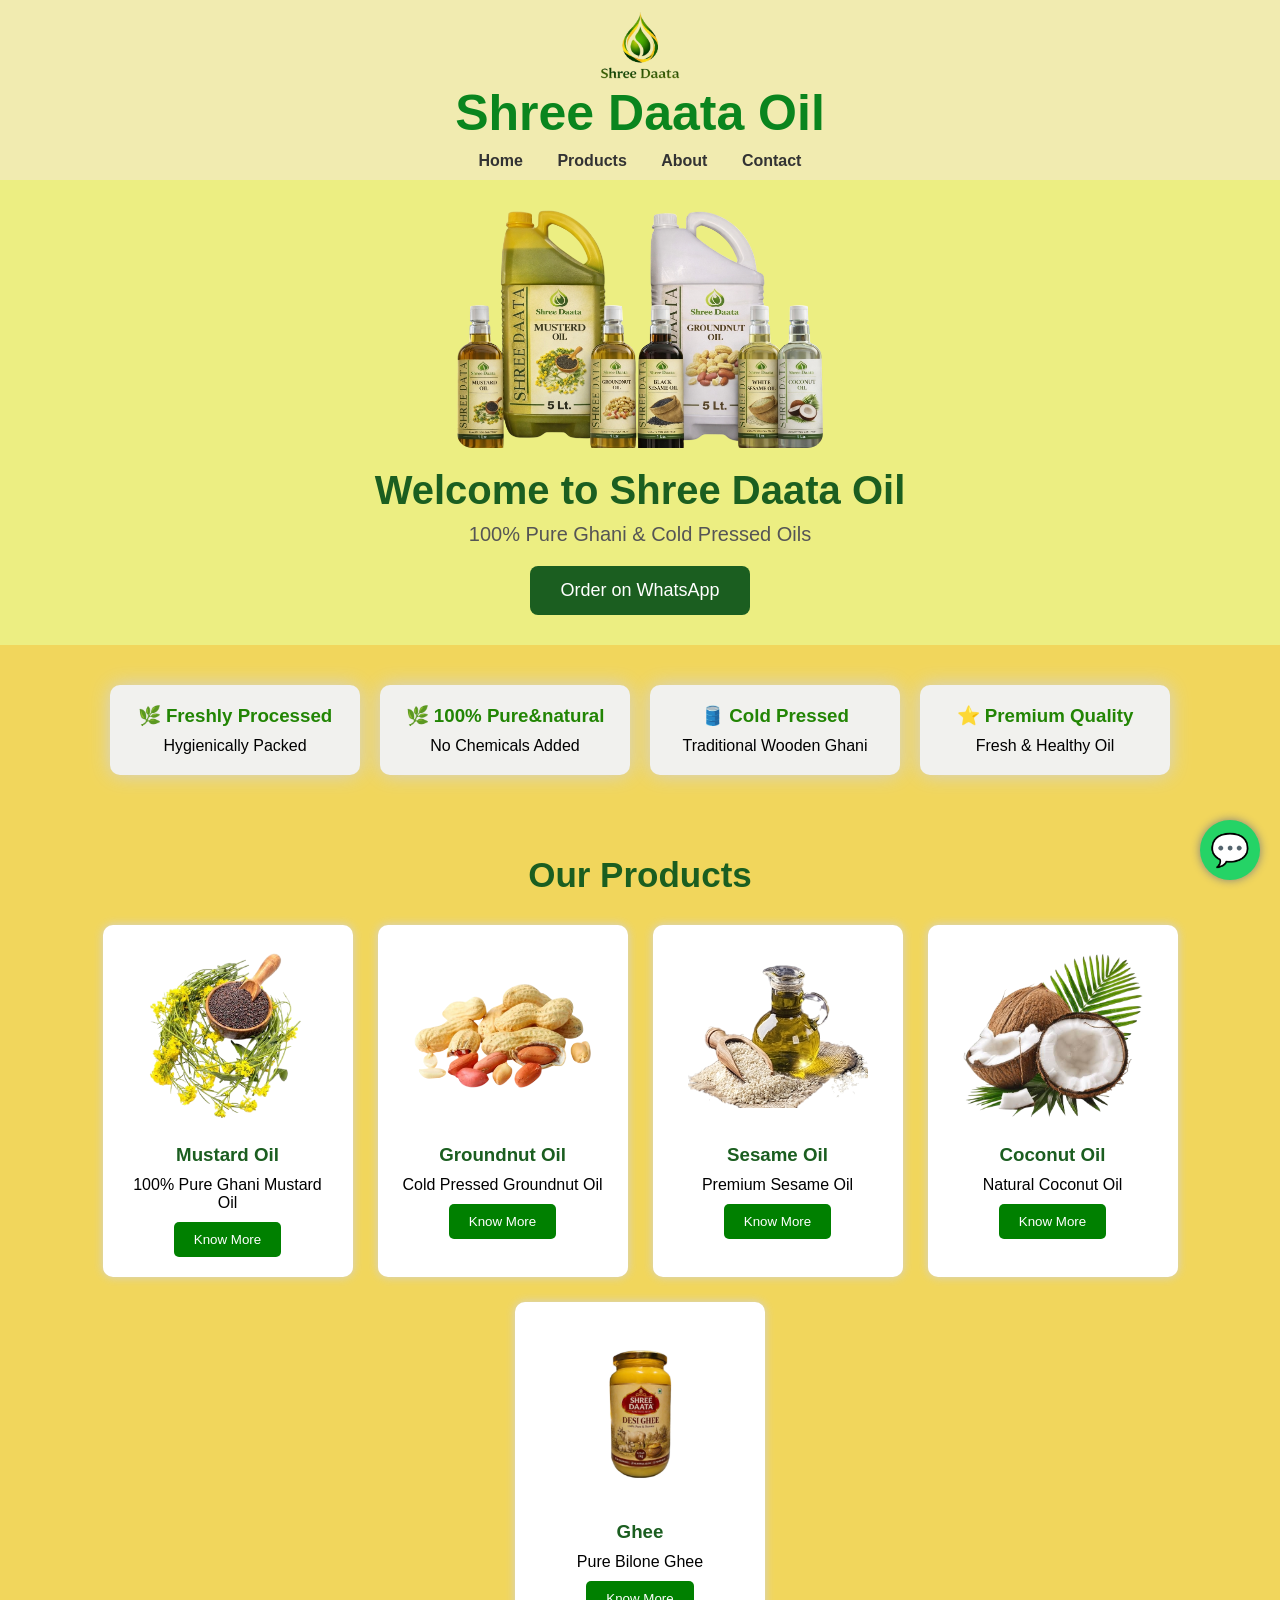
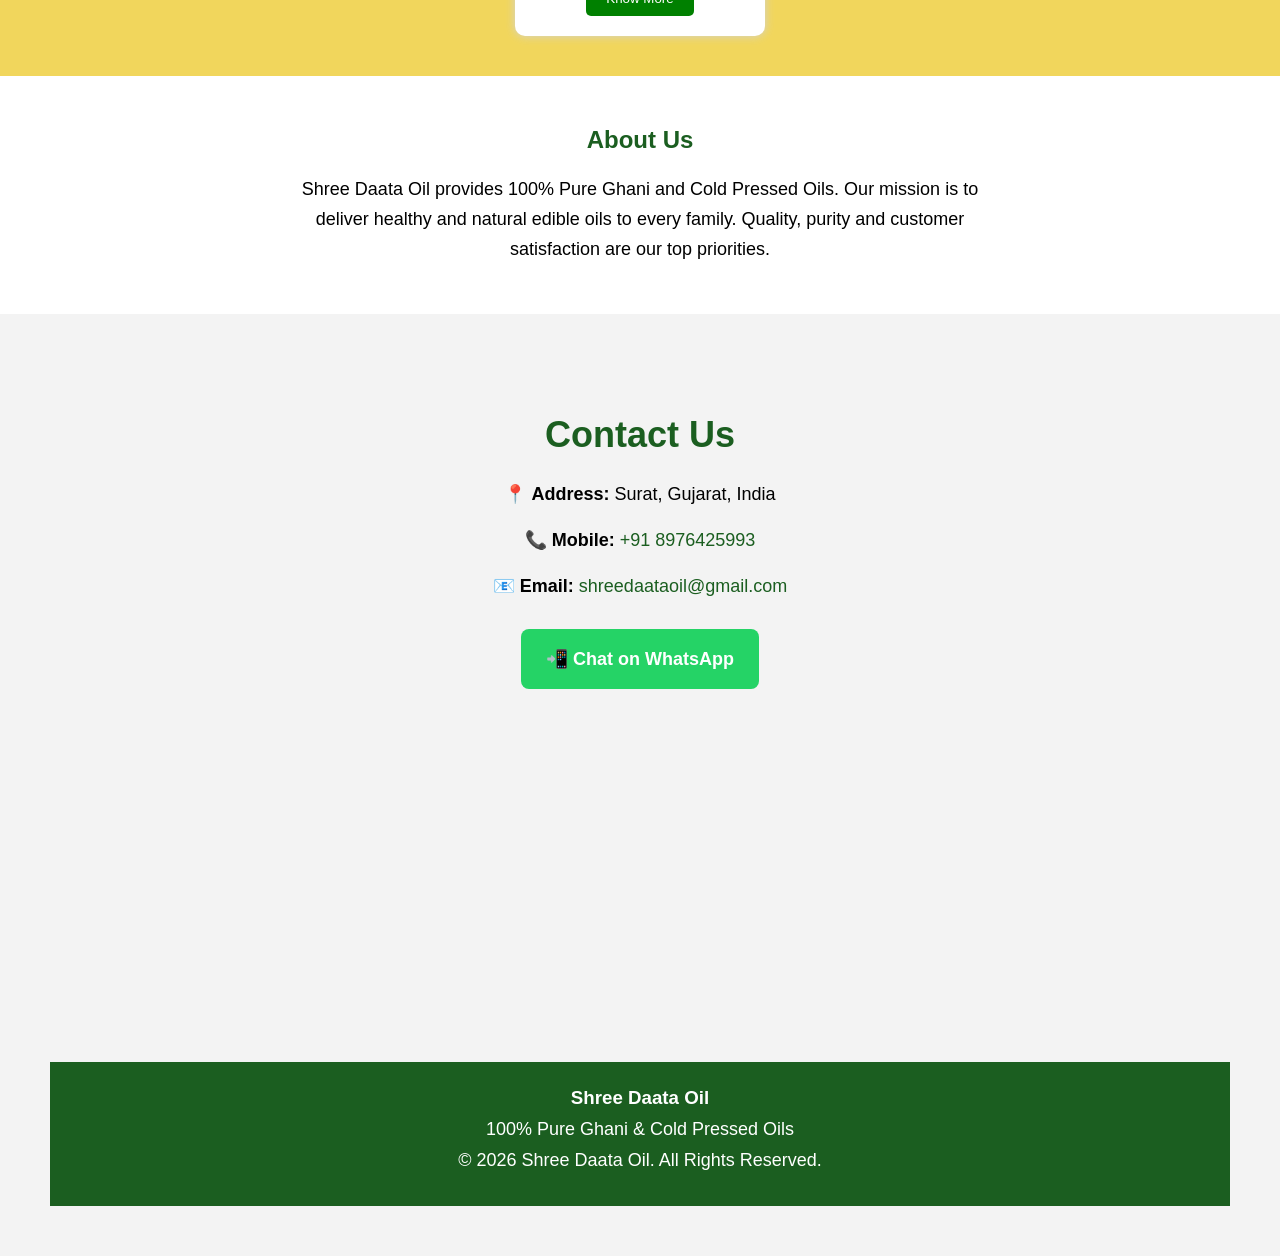
==== index.html @ 51a19f72 "Rename INDEX.HTML to index.html" ====
<!DOCTYPE html>
<html lang="en">
<head>

<meta charset="UTF-8">
<meta name="viewport" content="width=device-width, initial-scale=1.0">

<title>Shree Daata Oil</title>

<style>

*{
margin:0;
padding:0;
box-sizing:border-box;
font-family:Arial,sans-serif;
}

body{
background:#f1d65c;
}

/* Header */

header{
background:rgb(241, 235, 176);
padding:10px 20px;
text-align:center;
box-shadow:0 2px 10 px
rgba(0,0,0,.2)
}

.logo{
width:80px;
display:block;
margin:0 auto;
}
nav{
    margin-top:10px;
text-align:center;
}

header h1{
color:#0a851e;
margin:5px 0;
color:1b5e20;
font-size:50px;
}

nav a{
text-decoration:none;
margin:15px;
color:#333;
font-weight:bold;
transition:.3s;
}

nav a:hover{
color:green;
}

/* Hero Banner */

.hero{
text-align:center;
padding:30px;
background:#ecee82;
}

.banner{
width:30%;
max-height:250px;
object-fit:cover;
border-radius:15px;
display:block;
margin:auto;
}

.hero h2{
margin-top:20px;
font-size:40px;
color:#1b5e20;
}

.hero p{
margin-top:10px;
font-size:20px;
color:#555;
}

.btn{
display:inline-block;
margin-top:20px;
padding:14px 30px;
background:#1b5e20;
color:white;
text-decoration:none;
border-radius:8px;
font-size:18px;
transition:.3s;
}

.btn:hover{
background:#db611a;
}

/* Features */

.features{
display:flex;
justify-content:center;
flex-wrap:wrap;
gap:20px;
padding:40px;
}

.feature{
width:250px;
background:rgb(241, 241, 238);
padding:20px;
border-radius:10px;
text-align:center;
box-shadow:0 0 20px lightgray;
transition:.3s;
}

.feature:hover{
transform:translateY(-10px);
}

.feature h3{
color:rgb(34, 133, 4);
margin-bottom:10px;
}

/* Products */

.products{
padding:40px;
text-align:center;
}

.products h2{
font-size:35px;
margin-bottom:30px;
color:#1b5e20;
}

.product-container{
display:flex;
justify-content:center;
flex-wrap:wrap;
gap:25px;
}

.product-box{
width:250px;
background:white;
padding:20px;
border-radius:10px;
box-shadow:0 0 10px lightgray;
transition:.3s;
}

.product-box:hover{
transform:scale(1.05);
}

.product-box img{
width:180px;
height:180px;
object-fit:contain;
}

.product-box h3{
margin-top:15px;
color:#1b5e20;
}

.product-box p{
margin:10px 0;
}

.buy{
background:green;
color:white;
padding:10px 20px;
border:none;
border-radius:5px;
cursor:pointer;
}

.buy:hover{
background:#0d3d14;
}
.contact{
    padding:60px 20px;
    text-align:center;
    background:#f8f8f8;
}

.contact h2{
    color:#1b5e20;
    font-size:36px;
}

.contact-box{
    max-width:700px;
    margin:auto;
    font-size:20px;
    line-height:2;
}

.contact-box a{
    text-decoration:none;
    color:#1b5e20;
}

.whatsapp-btn{
    display:inline-block;
    background:#25D366;
    color:white !important;
    padding:12px 25px;
    border-radius:8px;
    margin-top:15px;
    font-weight:bold;
}
</style>
</head>

<body>

<header>

<img src="logo.png" class="logo"alt="shree daata logo">

<h1>Shree Daata Oil</h1>

<nav>
<a href="#">Home</a>
<a href="#products">Products</a>
<a href="#about">About</a>
<a href="#contact">Contact</a>
</nav>

</header>

<section class="hero">

<img src="banner.png" class="banner">

<h2>Welcome to Shree Daata Oil</h2>

<p>100% Pure Ghani & Cold Pressed Oils</p>

<a href="https://wa.me/918976425993" class="btn">
Order on WhatsApp
</a>

</section>

<section class="features">

    <div class="feature">
<h3>🌿 Freshly Processed</h3>
<p>Hygienically Packed</p>
</div>


<div class="feature">
<h3>🌿 100% Pure&natural</h3>
<p>No Chemicals Added</p>
</div>

<div class="feature">
<h3>🛢️ Cold Pressed</h3>
<p>Traditional Wooden Ghani</p>
</div>

<div class="feature">
<h3>⭐ Premium Quality</h3>
<p>Fresh & Healthy Oil</p>
</div>

</section>

<section class="products" id="products">

<h2>Our Products</h2>

<div class="product-container">

<div class="product-box">
<img src="mustard.png">
<h3>Mustard Oil</h3>
<p>100% Pure Ghani Mustard Oil</p>
<button class="buy" onclick="openPopup('Mustard Oil','100% Pure Ghani Mustard Oil','mustard.png')">
    Know More
</button>
</div>

<div class="product-box">
<img src="groundnut.png">
<h3>Groundnut Oil</h3>
<p>Cold Pressed Groundnut Oil</p>
<button class="buy" onclick="openPopup('Groundnut Oil','coal pressed groundnut Oil','groundnut.png')">
    Know More
</button>
</div>

<div class="product-box">
<img src="sesame.png">
<h3>Sesame Oil</h3>
<p>Premium Sesame Oil</p>
<button class="buy" onclick="openPopup('Sesame Oil','100% Pure Premium Sesame Oil','sesame.png')">
    Know More
</button>
</div>

<div class="product-box">
<img src="coconut.png">
<h3>Coconut Oil</h3>
<p>Natural Coconut Oil</p>
<button class="buy" onclick="openPopup('Coconut Oil','Natural Coconut Oil','coconut.png')">
    Know More
</button>
</div>

<div class="product-box">
<img src="ghee2.png">
<h3> Ghee</h3>
<p>Pure Bilone Ghee</p>
<button class="buy" onclick="openPopup('Mustard Oil','100% Pure Ghani Mustard Oil','mustard.png')">
    Know More
</button>
</div>

</div>

</section>
<section class="about" id="about">

<h2>About Us</h2>

<p>
Shree Daata Oil provides 100% Pure Ghani and Cold Pressed Oils.
Our mission is to deliver healthy and natural edible oils to every family.
Quality, purity and customer satisfaction are our top priorities.
</p>

</section>

<section class="contact" id="contact">
<!-- Contact Us -->
<section id="contact" class="contact">

    <h2>Contact Us</h2>

    <div class="contact-box">

        <p>📍 <b>Address:</b> Surat, Gujarat, India</p>

        <p>📞 <b>Mobile:</b>
            <a href="tel:+918976425993">+91 8976425993</a>
        </p>

        <p>📧 <b>Email:</b>
            <a href="mailto:shreedaataoil@gmail.com">
                shreedaataoil@gmail.com
            </a>
        </p>

        <p>
            <a href="https://wa.me/918976425993" class="whatsapp-btn">
                📲 Chat on WhatsApp
            </a>
        </p>

        <iframe
            src="https://www.google.com/maps?q=Surat,Gujarat&output=embed"
            width="100%"
            height="300"
            style="border:0;border-radius:10px;"
            allowfullscreen=""
            loading="lazy">
        </iframe>

    </div>

</section>

<footer>

<h3>Shree Daata Oil</h3>

<p>100% Pure Ghani & Cold Pressed Oils</p>

<p>© 2026 Shree Daata Oil. All Rights Reserved.</p>

</footer>

<!-- Floating WhatsApp Button -->

<a href="https://wa.me/918976425993"
class="whatsapp-float"
target="_blank">

💬

</a>

<style>

.about{
padding:50px;
background:white;
text-align:center;
}

.about h2{
color:#1b5e20;
margin-bottom:20px;
}

.about p{
max-width:700px;
margin:auto;
line-height:30px;
font-size:18px;
}

.contact{
padding:50px;
background:#f3f3f3;
text-align:center;
}

.contact h2{
color:#1b5e20;
margin-bottom:20px;
}

.contact p{
font-size:18px;
margin:10px;
}

footer{
background:#1b5e20;
color:white;
text-align:center;
padding:25px;
}

.whatsapp-float{
position:fixed;
bottom:20px;
right:20px;
background:#25D366;
width:60px;
height:60px;
border-radius:50%;
display:flex;
justify-content:center;
align-items:center;
font-size:32px;
text-decoration:none;
color:white;
box-shadow:0 0 10px gray;
}

.whatsapp-float:hover{
transform:scale(1.1);
}
/* ===== Product Popup ===== */

.popup{
    display:none;
    position:fixed;
    left:0;
    top:0;
    width:100%;
    height:100%;
    background:rgba(0,0,0,0.7);
    z-index:999;
}

.popup-content{
    background:#fff;
    width:400px;
    max-width:90%;
    margin:60px auto;
    padding:25px;
    border-radius:15px;
    text-align:center;
    position:relative;
    box-shadow:0 0 20px rgba(0,0,0,0.3);
}

.popup-content img{
    width:220px;
    margin-bottom:15px;
}

.popup-content h2{
    color:#1b5e20;
    margin-bottom:10px;
}

.popup-content p{
    font-size:18px;
    color:#555;
}

.popup-content ul{
    list-style:none;
    padding:0;
}

.popup-content ul li{
    padding:6px;
    font-size:17px;
}

.close{
    position:absolute;
    top:10px;
    right:20px;
    font-size:35px;
    cursor:pointer;
    color:red;
}

#popup-whatsapp{
    display:inline-block;
    background:#25D366;
    color:white;
    text-decoration:none;
    padding:12px 25px;
    border-radius:8px;
    margin-top:15px;
    font-weight:bold;
}

#popup-whatsapp:hover{
    background:#1fa851;
}/* ===== Product Popup ===== */

.popup{
    display:none;
    position:fixed;
    left:0;
    top:0;
    width:100%;
    height:100%;
    background:rgba(0,0,0,0.7);
    z-index:999;
}

.popup-content{
    background:#fff;
    width:400px;
    max-width:90%;
    margin:60px auto;
    padding:25px;
    border-radius:15px;
    text-align:center;
    position:relative;
    box-shadow:0 0 20px rgba(0,0,0,0.3);
}

.popup-content img{
    width:220px;
    margin-bottom:15px;
}

.popup-content h2{
    color:#1b5e20;
    margin-bottom:10px;
}

.popup-content p{
    font-size:18px;
    color:#555;
}

.popup-content ul{
    list-style:none;
    padding:0;
}

.popup-content ul li{
    padding:6px;
    font-size:17px;
}

.close{
    position:absolute;
    top:10px;
    right:20px;
    font-size:35px;
    cursor:pointer;
    color:red;
}

#popup-whatsapp{
    display:inline-block;
    background:#25D366;
    color:white;
    text-decoration:none;
    padding:12px 25px;
    border-radius:8px;
    margin-top:15px;
    font-weight:bold;
}

#popup-whatsapp:hover{
    background:#1fa851;
}
</style>
<!-- Product Popup -->
<div id="popup" class="popup">

    <div class="popup-content">

        <span class="close" onclick="closePopup()">&times;</span>

        <img id="popup-img" src="" alt="Product">

        <h2 id="popup-title"></h2>

        <p id="popup-text"></p>

        <h3>Available Packs</h3>

        <ul>
            <li>500 ml</li>
            <li>1 Litre</li>
            <li>5 Litre</li>
            <li>15 Kg Tin</li>
        </ul>

        <a id="popup-whatsapp"
           href="#"
           target="_blank"
           class="buy">
           Order on WhatsApp
        </a>

    </div>

</div>
<script>
function openPopup(title, text, image){

    document.getElementById("popup").style.display="block";

    document.getElementById("popup-title").innerHTML=title;

    document.getElementById("popup-text").innerHTML=text;

    document.getElementById("popup-img").src=image;

    document.getElementById("popup-whatsapp").href=
    "https://wa.me/918976425993?text=Hello, I want to order "+title;

}

function closePopup(){

    document.getElementById("popup").style.display="none";

}
</script>
</body>
</html>
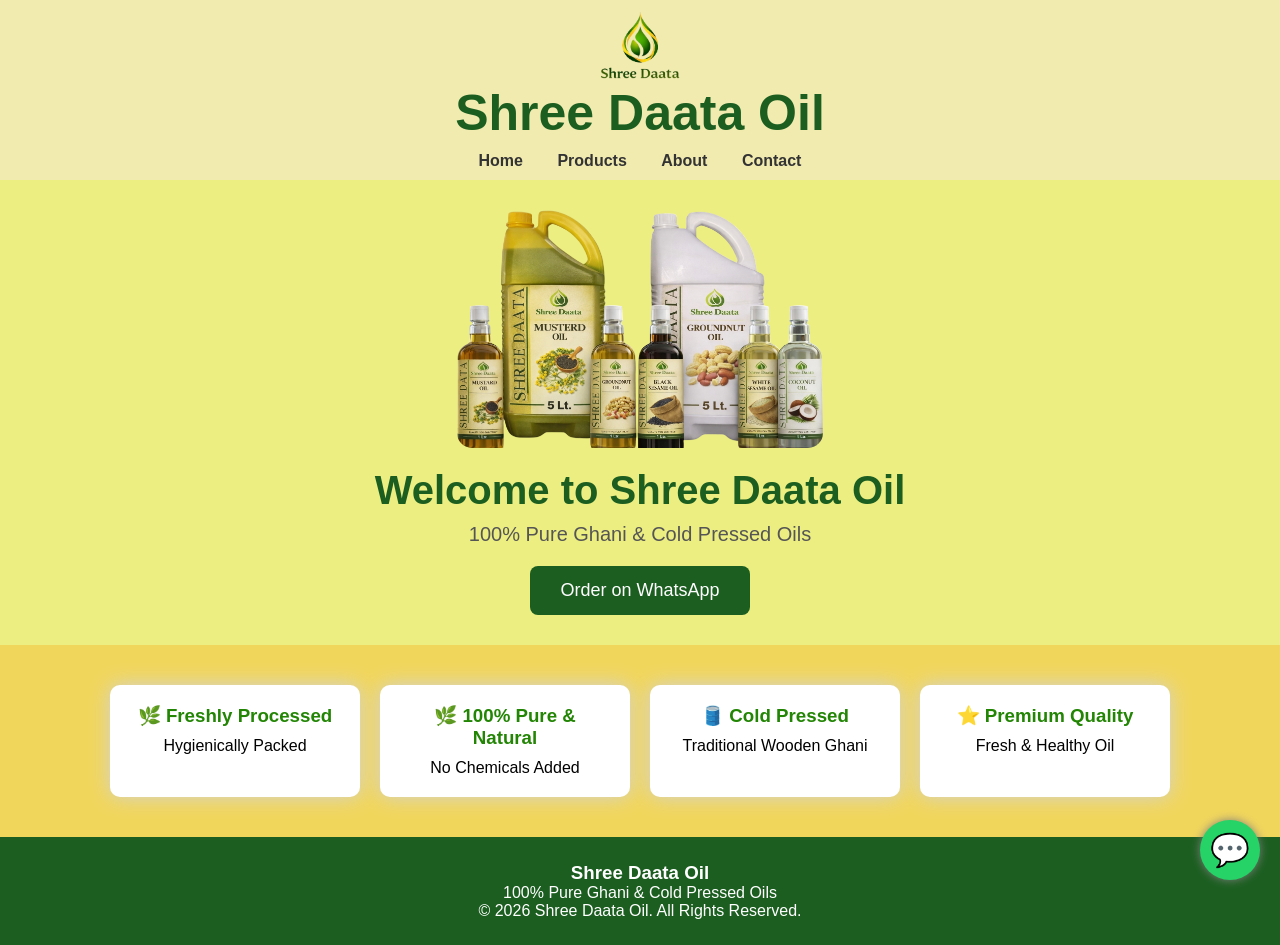
==== commit 209a1426: "Add files via upload" ====
--- a/index.html
+++ b/index.html
@@ -1,5 +1,6 @@
 <!DOCTYPE html>
 <html lang="en">
+
 <head>
 
 <meta charset="UTF-8">
@@ -7,244 +8,30 @@
 
 <title>Shree Daata Oil</title>
 
-<style>
+<link rel="stylesheet" href="style.css">
 
-*{
-margin:0;
-padding:0;
-box-sizing:border-box;
-font-family:Arial,sans-serif;
-}
-
-body{
-background:#f1d65c;
-}
-
-/* Header */
-
-header{
-background:rgb(241, 235, 176);
-padding:10px 20px;
-text-align:center;
-box-shadow:0 2px 10 px
-rgba(0,0,0,.2)
-}
-
-.logo{
-width:80px;
-display:block;
-margin:0 auto;
-}
-nav{
-    margin-top:10px;
-text-align:center;
-}
-
-header h1{
-color:#0a851e;
-margin:5px 0;
-color:1b5e20;
-font-size:50px;
-}
-
-nav a{
-text-decoration:none;
-margin:15px;
-color:#333;
-font-weight:bold;
-transition:.3s;
-}
-
-nav a:hover{
-color:green;
-}
-
-/* Hero Banner */
-
-.hero{
-text-align:center;
-padding:30px;
-background:#ecee82;
-}
-
-.banner{
-width:30%;
-max-height:250px;
-object-fit:cover;
-border-radius:15px;
-display:block;
-margin:auto;
-}
-
-.hero h2{
-margin-top:20px;
-font-size:40px;
-color:#1b5e20;
-}
-
-.hero p{
-margin-top:10px;
-font-size:20px;
-color:#555;
-}
-
-.btn{
-display:inline-block;
-margin-top:20px;
-padding:14px 30px;
-background:#1b5e20;
-color:white;
-text-decoration:none;
-border-radius:8px;
-font-size:18px;
-transition:.3s;
-}
-
-.btn:hover{
-background:#db611a;
-}
-
-/* Features */
-
-.features{
-display:flex;
-justify-content:center;
-flex-wrap:wrap;
-gap:20px;
-padding:40px;
-}
-
-.feature{
-width:250px;
-background:rgb(241, 241, 238);
-padding:20px;
-border-radius:10px;
-text-align:center;
-box-shadow:0 0 20px lightgray;
-transition:.3s;
-}
-
-.feature:hover{
-transform:translateY(-10px);
-}
-
-.feature h3{
-color:rgb(34, 133, 4);
-margin-bottom:10px;
-}
-
-/* Products */
-
-.products{
-padding:40px;
-text-align:center;
-}
-
-.products h2{
-font-size:35px;
-margin-bottom:30px;
-color:#1b5e20;
-}
-
-.product-container{
-display:flex;
-justify-content:center;
-flex-wrap:wrap;
-gap:25px;
-}
-
-.product-box{
-width:250px;
-background:white;
-padding:20px;
-border-radius:10px;
-box-shadow:0 0 10px lightgray;
-transition:.3s;
-}
-
-.product-box:hover{
-transform:scale(1.05);
-}
-
-.product-box img{
-width:180px;
-height:180px;
-object-fit:contain;
-}
-
-.product-box h3{
-margin-top:15px;
-color:#1b5e20;
-}
-
-.product-box p{
-margin:10px 0;
-}
-
-.buy{
-background:green;
-color:white;
-padding:10px 20px;
-border:none;
-border-radius:5px;
-cursor:pointer;
-}
-
-.buy:hover{
-background:#0d3d14;
-}
-.contact{
-    padding:60px 20px;
-    text-align:center;
-    background:#f8f8f8;
-}
-
-.contact h2{
-    color:#1b5e20;
-    font-size:36px;
-}
-
-.contact-box{
-    max-width:700px;
-    margin:auto;
-    font-size:20px;
-    line-height:2;
-}
-
-.contact-box a{
-    text-decoration:none;
-    color:#1b5e20;
-}
-
-.whatsapp-btn{
-    display:inline-block;
-    background:#25D366;
-    color:white !important;
-    padding:12px 25px;
-    border-radius:8px;
-    margin-top:15px;
-    font-weight:bold;
-}
-</style>
 </head>
 
 <body>
+    <header>
 
-<header>
-
-<img src="logo.png" class="logo"alt="shree daata logo">
+<img src="logo.png" class="logo">
 
 <h1>Shree Daata Oil</h1>
 
 <nav>
-<a href="#">Home</a>
-<a href="#products">Products</a>
-<a href="#about">About</a>
-<a href="#contact">Contact</a>
+
+<a href="index.html">Home</a>
+
+<a href="products.html">Products</a>
+
+<a href="about.html">About</a>
+
+<a href="contact.html">Contact</a>
+
 </nav>
 
 </header>
-
 <section class="hero">
 
 <img src="banner.png" class="banner">
@@ -261,14 +48,13 @@
 
 <section class="features">
 
-    <div class="feature">
+<div class="feature">
 <h3>🌿 Freshly Processed</h3>
 <p>Hygienically Packed</p>
 </div>
 
-
 <div class="feature">
-<h3>🌿 100% Pure&natural</h3>
+<h3>🌿 100% Pure & Natural</h3>
 <p>No Chemicals Added</p>
 </div>
 
@@ -283,112 +69,6 @@
 </div>
 
 </section>
-
-<section class="products" id="products">
-
-<h2>Our Products</h2>
-
-<div class="product-container">
-
-<div class="product-box">
-<img src="mustard.png">
-<h3>Mustard Oil</h3>
-<p>100% Pure Ghani Mustard Oil</p>
-<button class="buy" onclick="openPopup('Mustard Oil','100% Pure Ghani Mustard Oil','mustard.png')">
-    Know More
-</button>
-</div>
-
-<div class="product-box">
-<img src="groundnut.png">
-<h3>Groundnut Oil</h3>
-<p>Cold Pressed Groundnut Oil</p>
-<button class="buy" onclick="openPopup('Groundnut Oil','coal pressed groundnut Oil','groundnut.png')">
-    Know More
-</button>
-</div>
-
-<div class="product-box">
-<img src="sesame.png">
-<h3>Sesame Oil</h3>
-<p>Premium Sesame Oil</p>
-<button class="buy" onclick="openPopup('Sesame Oil','100% Pure Premium Sesame Oil','sesame.png')">
-    Know More
-</button>
-</div>
-
-<div class="product-box">
-<img src="coconut.png">
-<h3>Coconut Oil</h3>
-<p>Natural Coconut Oil</p>
-<button class="buy" onclick="openPopup('Coconut Oil','Natural Coconut Oil','coconut.png')">
-    Know More
-</button>
-</div>
-
-<div class="product-box">
-<img src="ghee2.png">
-<h3> Ghee</h3>
-<p>Pure Bilone Ghee</p>
-<button class="buy" onclick="openPopup('Mustard Oil','100% Pure Ghani Mustard Oil','mustard.png')">
-    Know More
-</button>
-</div>
-
-</div>
-
-</section>
-<section class="about" id="about">
-
-<h2>About Us</h2>
-
-<p>
-Shree Daata Oil provides 100% Pure Ghani and Cold Pressed Oils.
-Our mission is to deliver healthy and natural edible oils to every family.
-Quality, purity and customer satisfaction are our top priorities.
-</p>
-
-</section>
-
-<section class="contact" id="contact">
-<!-- Contact Us -->
-<section id="contact" class="contact">
-
-    <h2>Contact Us</h2>
-
-    <div class="contact-box">
-
-        <p>📍 <b>Address:</b> Surat, Gujarat, India</p>
-
-        <p>📞 <b>Mobile:</b>
-            <a href="tel:+918976425993">+91 8976425993</a>
-        </p>
-
-        <p>📧 <b>Email:</b>
-            <a href="mailto:shreedaataoil@gmail.com">
-                shreedaataoil@gmail.com
-            </a>
-        </p>
-
-        <p>
-            <a href="https://wa.me/918976425993" class="whatsapp-btn">
-                📲 Chat on WhatsApp
-            </a>
-        </p>
-
-        <iframe
-            src="https://www.google.com/maps?q=Surat,Gujarat&output=embed"
-            width="100%"
-            height="300"
-            style="border:0;border-radius:10px;"
-            allowfullscreen=""
-            loading="lazy">
-        </iframe>
-
-    </div>
-
-</section>
-
 <footer>
 
 <h3>Shree Daata Oil</h3>
@@ -398,279 +78,12 @@
 <p>© 2026 Shree Daata Oil. All Rights Reserved.</p>
 
 </footer>
-
-<!-- Floating WhatsApp Button -->
-
 <a href="https://wa.me/918976425993"
 class="whatsapp-float"
 target="_blank">
+💬
+</a>
+<script src="script.js"></script>
 
-💬
-
-</a>
-
-<style>
-
-.about{
-padding:50px;
-background:white;
-text-align:center;
-}
-
-.about h2{
-color:#1b5e20;
-margin-bottom:20px;
-}
-
-.about p{
-max-width:700px;
-margin:auto;
-line-height:30px;
-font-size:18px;
-}
-
-.contact{
-padding:50px;
-background:#f3f3f3;
-text-align:center;
-}
-
-.contact h2{
-color:#1b5e20;
-margin-bottom:20px;
-}
-
-.contact p{
-font-size:18px;
-margin:10px;
-}
-
-footer{
-background:#1b5e20;
-color:white;
-text-align:center;
-padding:25px;
-}
-
-.whatsapp-float{
-position:fixed;
-bottom:20px;
-right:20px;
-background:#25D366;
-width:60px;
-height:60px;
-border-radius:50%;
-display:flex;
-justify-content:center;
-align-items:center;
-font-size:32px;
-text-decoration:none;
-color:white;
-box-shadow:0 0 10px gray;
-}
-
-.whatsapp-float:hover{
-transform:scale(1.1);
-}
-/* ===== Product Popup ===== */
-
-.popup{
-    display:none;
-    position:fixed;
-    left:0;
-    top:0;
-    width:100%;
-    height:100%;
-    background:rgba(0,0,0,0.7);
-    z-index:999;
-}
-
-.popup-content{
-    background:#fff;
-    width:400px;
-    max-width:90%;
-    margin:60px auto;
-    padding:25px;
-    border-radius:15px;
-    text-align:center;
-    position:relative;
-    box-shadow:0 0 20px rgba(0,0,0,0.3);
-}
-
-.popup-content img{
-    width:220px;
-    margin-bottom:15px;
-}
-
-.popup-content h2{
-    color:#1b5e20;
-    margin-bottom:10px;
-}
-
-.popup-content p{
-    font-size:18px;
-    color:#555;
-}
-
-.popup-content ul{
-    list-style:none;
-    padding:0;
-}
-
-.popup-content ul li{
-    padding:6px;
-    font-size:17px;
-}
-
-.close{
-    position:absolute;
-    top:10px;
-    right:20px;
-    font-size:35px;
-    cursor:pointer;
-    color:red;
-}
-
-#popup-whatsapp{
-    display:inline-block;
-    background:#25D366;
-    color:white;
-    text-decoration:none;
-    padding:12px 25px;
-    border-radius:8px;
-    margin-top:15px;
-    font-weight:bold;
-}
-
-#popup-whatsapp:hover{
-    background:#1fa851;
-}/* ===== Product Popup ===== */
-
-.popup{
-    display:none;
-    position:fixed;
-    left:0;
-    top:0;
-    width:100%;
-    height:100%;
-    background:rgba(0,0,0,0.7);
-    z-index:999;
-}
-
-.popup-content{
-    background:#fff;
-    width:400px;
-    max-width:90%;
-    margin:60px auto;
-    padding:25px;
-    border-radius:15px;
-    text-align:center;
-    position:relative;
-    box-shadow:0 0 20px rgba(0,0,0,0.3);
-}
-
-.popup-content img{
-    width:220px;
-    margin-bottom:15px;
-}
-
-.popup-content h2{
-    color:#1b5e20;
-    margin-bottom:10px;
-}
-
-.popup-content p{
-    font-size:18px;
-    color:#555;
-}
-
-.popup-content ul{
-    list-style:none;
-    padding:0;
-}
-
-.popup-content ul li{
-    padding:6px;
-    font-size:17px;
-}
-
-.close{
-    position:absolute;
-    top:10px;
-    right:20px;
-    font-size:35px;
-    cursor:pointer;
-    color:red;
-}
-
-#popup-whatsapp{
-    display:inline-block;
-    background:#25D366;
-    color:white;
-    text-decoration:none;
-    padding:12px 25px;
-    border-radius:8px;
-    margin-top:15px;
-    font-weight:bold;
-}
-
-#popup-whatsapp:hover{
-    background:#1fa851;
-}
-</style>
-<!-- Product Popup -->
-<div id="popup" class="popup">
-
-    <div class="popup-content">
-
-        <span class="close" onclick="closePopup()">&times;</span>
-
-        <img id="popup-img" src="" alt="Product">
-
-        <h2 id="popup-title"></h2>
-
-        <p id="popup-text"></p>
-
-        <h3>Available Packs</h3>
-
-        <ul>
-            <li>500 ml</li>
-            <li>1 Litre</li>
-            <li>5 Litre</li>
-            <li>15 Kg Tin</li>
-        </ul>
-
-        <a id="popup-whatsapp"
-           href="#"
-           target="_blank"
-           class="buy">
-           Order on WhatsApp
-        </a>
-
-    </div>
-
-</div>
-<script>
-function openPopup(title, text, image){
-
-    document.getElementById("popup").style.display="block";
-
-    document.getElementById("popup-title").innerHTML=title;
-
-    document.getElementById("popup-text").innerHTML=text;
-
-    document.getElementById("popup-img").src=image;
-
-    document.getElementById("popup-whatsapp").href=
-    "https://wa.me/918976425993?text=Hello, I want to order "+title;
-
-}
-
-function closePopup(){
-
-    document.getElementById("popup").style.display="none";
-
-}
-</script>
 </body>
-</html>
+</html>
--- a/style.css
+++ b/style.css
@@ -0,0 +1,345 @@
+*{
+margin:0;
+padding:0;
+box-sizing:border-box;
+font-family:Arial,sans-serif;
+}
+
+body{
+background:#f1d65c;
+}
+
+/* Header */
+
+header{
+background:rgb(241,235,176);
+padding:10px 20px;
+text-align:center;
+box-shadow:0 2px 10px rgba(0,0,0,.2);
+}
+
+.logo{
+width:80px;
+display:block;
+margin:0 auto;
+}
+
+header h1{
+color:#1b5e20;
+font-size:50px;
+margin:5px 0;
+}
+
+nav{
+margin-top:10px;
+text-align:center;
+}
+
+nav a{
+text-decoration:none;
+margin:15px;
+color:#333;
+font-weight:bold;
+transition:.3s;
+}
+
+nav a:hover{
+color:rgb(235, 44, 10);
+}
+
+/* Hero */
+
+.hero{
+text-align:center;
+padding:30px;
+background:#ecee82;
+}
+
+.banner{
+width:30%;
+max-height:250px;
+object-fit:cover;
+border-radius:15px;
+display:block;
+margin:auto;
+}
+
+.hero h2{
+margin-top:20px;
+font-size:40px;
+color:#1b5e20;
+}
+
+.hero p{
+margin-top:10px;
+font-size:20px;
+color:#555;
+}
+
+.btn{
+display:inline-block;
+margin-top:20px;
+padding:14px 30px;
+background:#1b5e20;
+color:white;
+text-decoration:none;
+border-radius:8px;
+font-size:18px;
+transition:.3s;
+}
+
+.btn:hover{
+background:#db611a;
+}
+
+/* Features */
+
+.features{
+display:flex;
+justify-content:center;
+flex-wrap:wrap;
+gap:20px;
+padding:40px;
+}
+
+.feature{
+width:250px;
+background:white;
+padding:20px;
+border-radius:10px;
+text-align:center;
+box-shadow:0 0 20px lightgray;
+transition:.3s;
+}
+
+.feature:hover{
+transform:translateY(-10px);
+}
+
+.feature h3{
+color:#228504;
+margin-bottom:10px;
+}
+
+/* Products */
+
+.products{
+padding:40px;
+text-align:center;
+}
+
+.products h2{
+font-size:35px;
+margin-bottom:30px;
+color:#1b5e20;
+}
+
+.product-container{
+display:flex;
+justify-content:center;
+flex-wrap:wrap;
+gap:25px;
+}
+
+.product-box{
+width:250px;
+background:white;
+padding:20px;
+border-radius:10px;
+box-shadow:0 0 10px lightgray;
+transition:.3s;
+}
+
+.product-box:hover{
+transform:scale(1.05);
+}
+
+.product-box img{
+width:180px;
+height:180px;
+object-fit:contain;
+}
+
+.product-box h3{
+margin-top:15px;
+color:#1b5e20;
+}
+
+.product-box p{
+margin:10px 0;
+}
+
+.buy{
+background:green;
+color:white;
+padding:10px 20px;
+border:none;
+border-radius:5px;
+cursor:pointer;
+}
+
+.buy:hover{
+background:#0d3d14;
+}
+
+/* About */
+
+.about{
+padding:50px;
+background:white;
+text-align:center;
+}
+
+.about h2{
+color:#1b5e20;
+margin-bottom:20px;
+}
+
+.about p{
+max-width:700px;
+margin:auto;
+line-height:30px;
+font-size:18px;
+}
+
+/* Contact */
+
+.contact{
+padding:50px;
+background:#f3f3f3;
+text-align:center;
+}
+
+.contact h2{
+color:#1b5e20;
+margin-bottom:20px;
+}
+
+.contact-box{
+max-width:700px;
+margin:auto;
+font-size:20px;
+line-height:2;
+}
+
+.contact-box a{
+text-decoration:none;
+color:#1b5e20;
+}
+
+.whatsapp-btn{
+display:inline-block;
+background:#25D366;
+color:white;
+padding:12px 25px;
+border-radius:8px;
+text-decoration:none;
+font-weight:bold;
+}
+
+/* Footer */
+
+footer{
+background:#1b5e20;
+color:white;
+text-align:center;
+padding:25px;
+}
+
+/* Floating WhatsApp */
+
+.whatsapp-float{
+position:fixed;
+bottom:20px;
+right:20px;
+background:#25D366;
+width:60px;
+height:60px;
+border-radius:50%;
+display:flex;
+justify-content:center;
+align-items:center;
+font-size:32px;
+text-decoration:none;
+color:white;
+box-shadow:0 0 10px gray;
+}
+
+.whatsapp-float:hover{
+transform:scale(1.1);
+}
+/* ===== Product Popup ===== */
+
+.popup{
+    display:none;
+    position:fixed;
+    top:0;
+    left:0;
+    width:100%;
+    height:100%;
+    background:rgba(0,0,0,0.7);
+    z-index:9999;
+}
+
+.popup-content{
+    position:absolute;
+    top:50%;
+    left:50%;
+    transform:translate(-50%,-50%);
+    background:#fff;
+    width:400px;
+    max-width:90%;
+    padding:25px;
+    border-radius:15px;
+    text-align:center;
+    box-shadow:0 0 20px rgba(0,0,0,0.3);
+}
+
+.popup-content img{
+    width:220px;
+    height:auto;
+    margin-bottom:15px;
+}
+
+.popup-content h2{
+    color:#1b5e20;
+    margin-bottom:10px;
+}
+
+.popup-content p{
+    color:#555;
+    margin-bottom:15px;
+}
+
+.popup-content ul{
+    list-style:none;
+    padding:0;
+    margin:15px 0;
+}
+
+.popup-content ul li{
+    padding:5px;
+}
+
+.close{
+    position:absolute;
+    top:10px;
+    right:20px;
+    font-size:35px;
+    color:red;
+    cursor:pointer;
+}
+
+#popup-whatsapp{
+    display:inline-block;
+    background:#25D366;
+    color:white;
+    text-decoration:none;
+    padding:12px 25px;
+    border-radius:8px;
+    font-weight:bold;
+}
+
+#popup-whatsapp:hover{
+    background:#1fa851;
+}
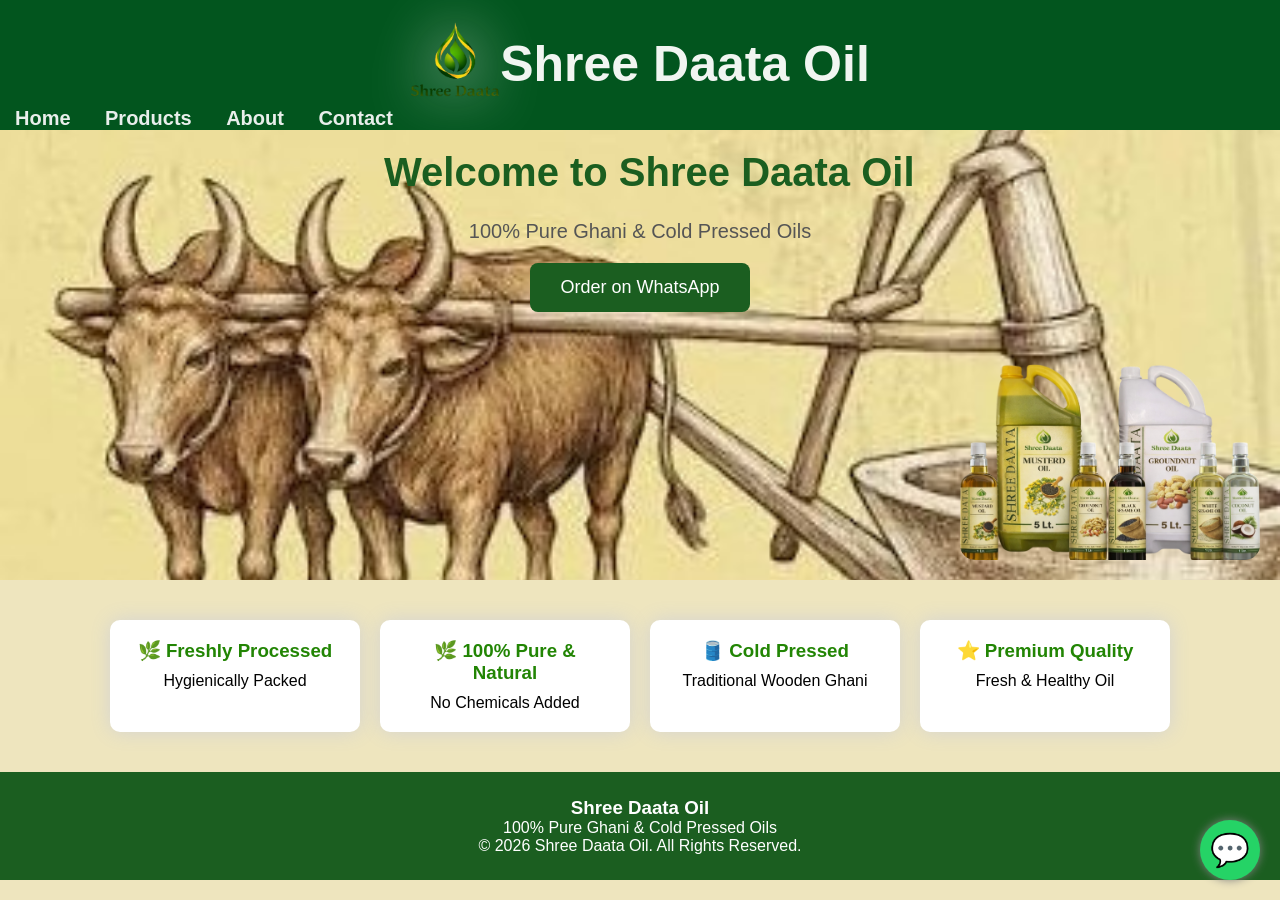
==== commit bed7b3ef: "Add files via upload" ====
--- a/index.html
+++ b/index.html
@@ -15,9 +15,11 @@
 <body>
     <header>
 
-<img src="logo.png" class="logo">
+<div class="header-top">
+    <img src="logo.png" class="logo" alt="Logo">
+    <h1>Shree Daata Oil</h1>
+</div>
 
-<h1>Shree Daata Oil</h1>
 
 <nav>
 
--- a/style.css
+++ b/style.css
@@ -6,39 +6,47 @@
 }
 
 body{
-background:#f1d65c;
+background:#eee5be;
 }
 
 /* Header */
-
-header{
-background:rgb(241,235,176);
-padding:10px 20px;
-text-align:center;
-box-shadow:0 2px 10px rgba(0,0,0,.2);
+header{ 
+    background:#02551e;
+}
+.header-top{
+   
+    display:flex;
+    justify-content:center;
+    align-items:center;
+    gap:20.px;
 }
 
 .logo{
-width:80px;
-display:block;
-margin:0 auto;
-}
-
-header h1{
-color:#1b5e20;
-font-size:50px;
-margin:5px 0;
-}
-
+    width:90px;
+    height:auto;
+    margin:0;
+    margin-top:20px;
+    filter:drop-shadow(0 0 30px
+    rgb(248, 248, 247));
+
+}
+
+.header-top h1{
+    margin:0px;
+    color:#f1f5f1;
+    font-size:50px;
+    margin-top:30px;
+}
 nav{
 margin-top:10px;
-text-align:center;
+text-align:left;
 }
 
 nav a{
 text-decoration:none;
 margin:15px;
-color:#333;
+color:#e9eeeb;
+font-size:20px;
 font-weight:bold;
 transition:.3s;
 }
@@ -50,22 +58,36 @@
 /* Hero */
 
 .hero{
-text-align:center;
-padding:30px;
-background:#ecee82;
+position:relative;
+padding:80px 20px;
+min-height:450px;
+background:white;
+background-image:url("background1.jpg");
+background-size:100%;
+background-repeat: no-repeat;
+background-position:center;
+text-align:center;
 }
 
 .banner{
-width:30%;
-max-height:250px;
+width:300px;
+height:auto;
 object-fit:cover;
 border-radius:15px;
 display:block;
 margin:auto;
+position:absolute;
+bottom:20px;
+right:20px;
 }
 
 .hero h2{
-margin-top:20px;
+position: absolute;
+top:20px;
+left:30%;
+transform:translatex(-50x);
+margin:0;
+text-align: center;
 font-size:40px;
 color:#1b5e20;
 }
@@ -186,7 +208,11 @@
 
 .about{
 padding:50px;
-background:white;
+background:rgb(160, 161, 240);
+background-image:url("background.jpg");
+background-size:100%;
+background-repeat: no-repeat;
+background-position:center;
 text-align:center;
 }
 
@@ -205,13 +231,13 @@
 /* Contact */
 
 .contact{
-padding:50px;
+padding:20px;
 background:#f3f3f3;
 text-align:center;
 }
 
 .contact h2{
-color:#1b5e20;
+color:#0add14;
 margin-bottom:20px;
 }
 
